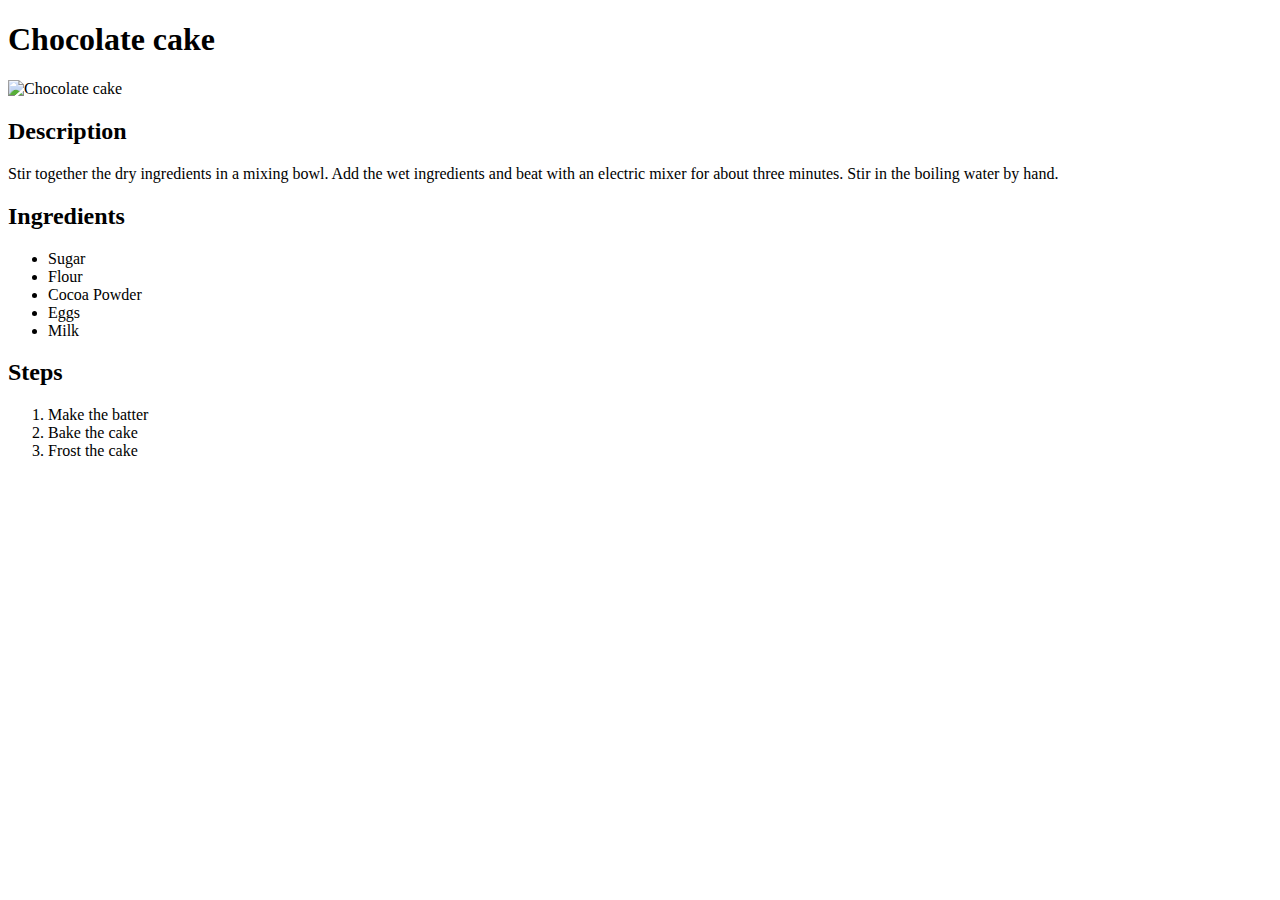
==== recipes/chocolate-cake.html @ 137561e0 "Finish recipes and links to them" ====
<!DOCTYPE html>
<html lang="en">
<head>
    <meta charset="UTF-8">
    <meta http-equiv="X-UA-Compatible" content="IE=edge">
    <meta name="viewport" content="width=device-width, initial-scale=1.0">
    <title>Chocolate cake recipe</title>
</head>
<body>
    <h1>Chocolate cake</h1>
    <img src="../images/cake.jpg" alt="Chocolate cake">
    <h2>Description</h2>
    <p>Stir together the dry ingredients in a mixing bowl. Add the wet ingredients and beat with an electric mixer for about three minutes. Stir in the boiling water by hand.</p>
    <h2>Ingredients</h2>
    <ul>
        <li>Sugar</li>
        <li>Flour</li>
        <li>Cocoa Powder</li>
        <li>Eggs</li>
        <li>Milk</li>
    </ul>
    <h2>Steps</h2>
    <ol>
        <li>Make the batter</li>
        <li>Bake the cake</li>
        <li>Frost the cake</li>
    </ol>
</body>
</html>
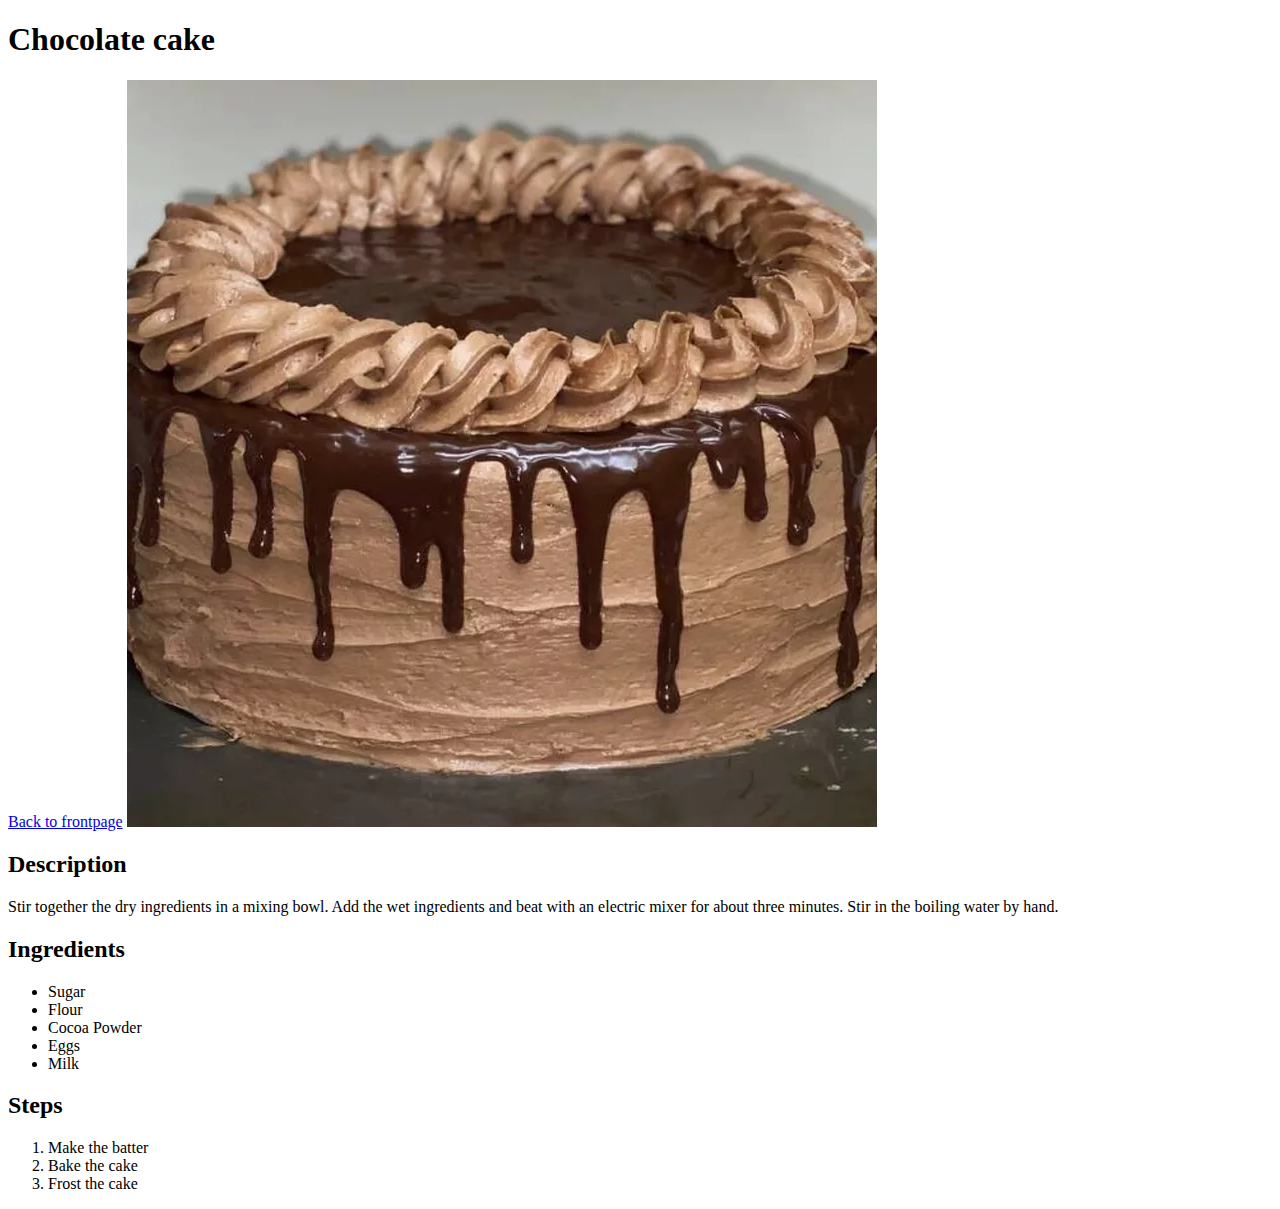
==== commit 9a798192: "Add back to frontpage link to recipe pages" ====
--- a/recipes/chocolate-cake.html
+++ b/recipes/chocolate-cake.html
@@ -8,6 +8,7 @@
 </head>
 <body>
     <h1>Chocolate cake</h1>
+    <a href="../index.html">Back to frontpage</a>
     <img src="../images/cake.jpg" alt="Chocolate cake">
     <h2>Description</h2>
     <p>Stir together the dry ingredients in a mixing bowl. Add the wet ingredients and beat with an electric mixer for about three minutes. Stir in the boiling water by hand.</p>
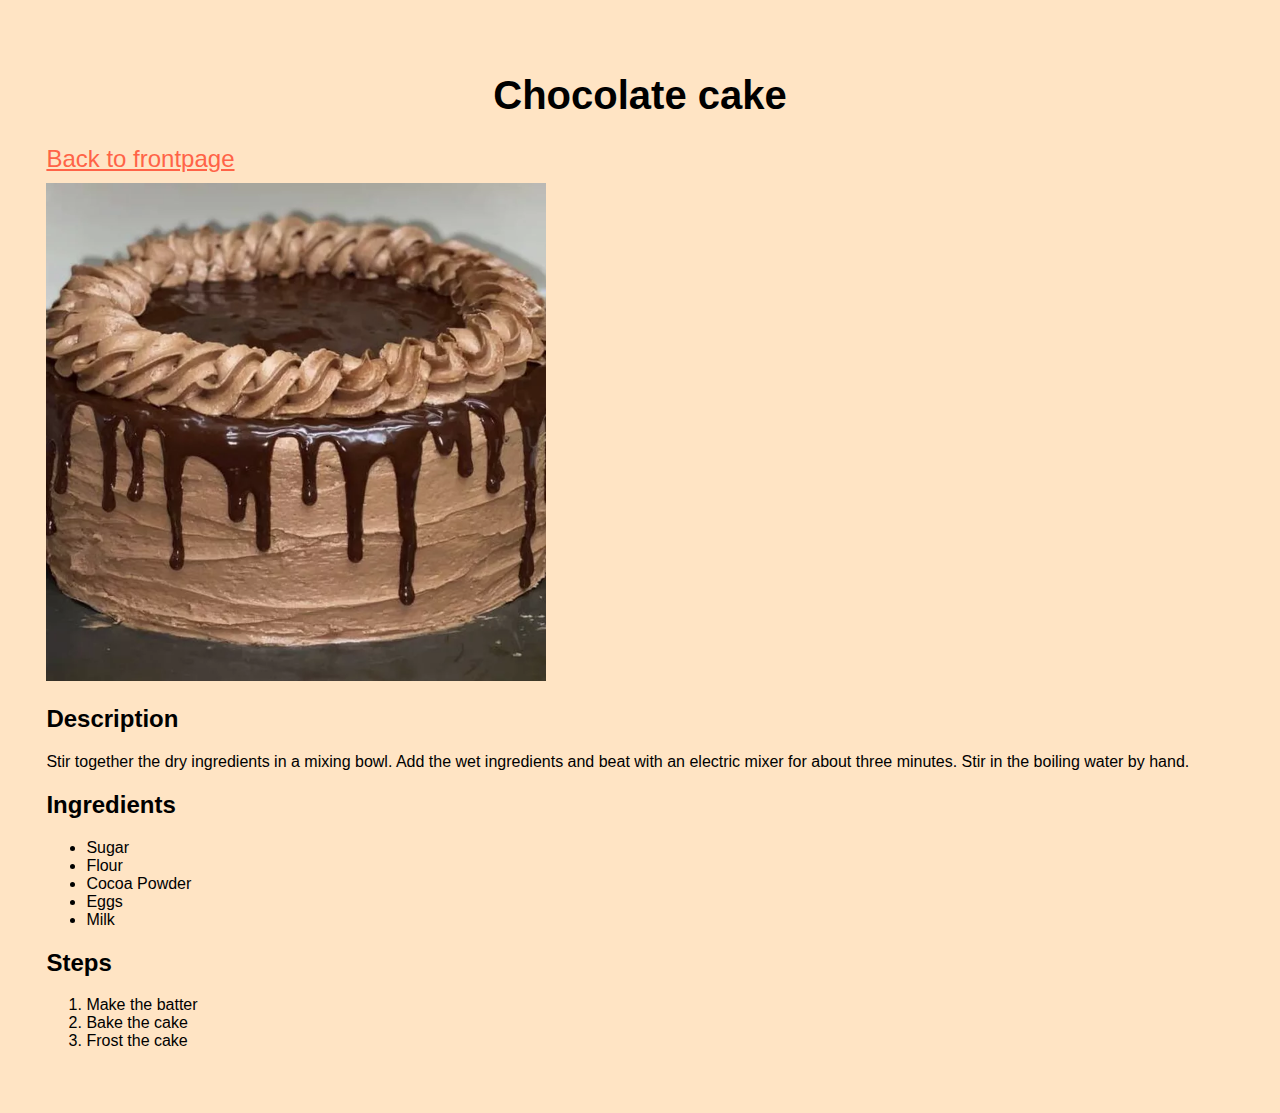
==== commit 530b9e27: "Add basic css styles in external stylesheet" ====
--- a/recipes/chocolate-cake.html
+++ b/recipes/chocolate-cake.html
@@ -4,6 +4,7 @@
     <meta charset="UTF-8">
     <meta http-equiv="X-UA-Compatible" content="IE=edge">
     <meta name="viewport" content="width=device-width, initial-scale=1.0">
+    <link rel="stylesheet" href="../css/styles.css">
     <title>Chocolate cake recipe</title>
 </head>
 <body>
--- a/css/styles.css
+++ b/css/styles.css
@@ -0,0 +1,22 @@
+body {
+    font-family: Tahoma, sans-serif;
+    background-color: bisque;
+    padding: 3%;
+}
+
+h1 {
+    text-align: center;
+    font-size: 40px;
+}
+
+img {
+    height: auto;
+    width: 500px;
+}
+
+a {
+    display: block;
+    color: tomato;
+    font-size:x-large;
+    padding-bottom: 10px;
+}